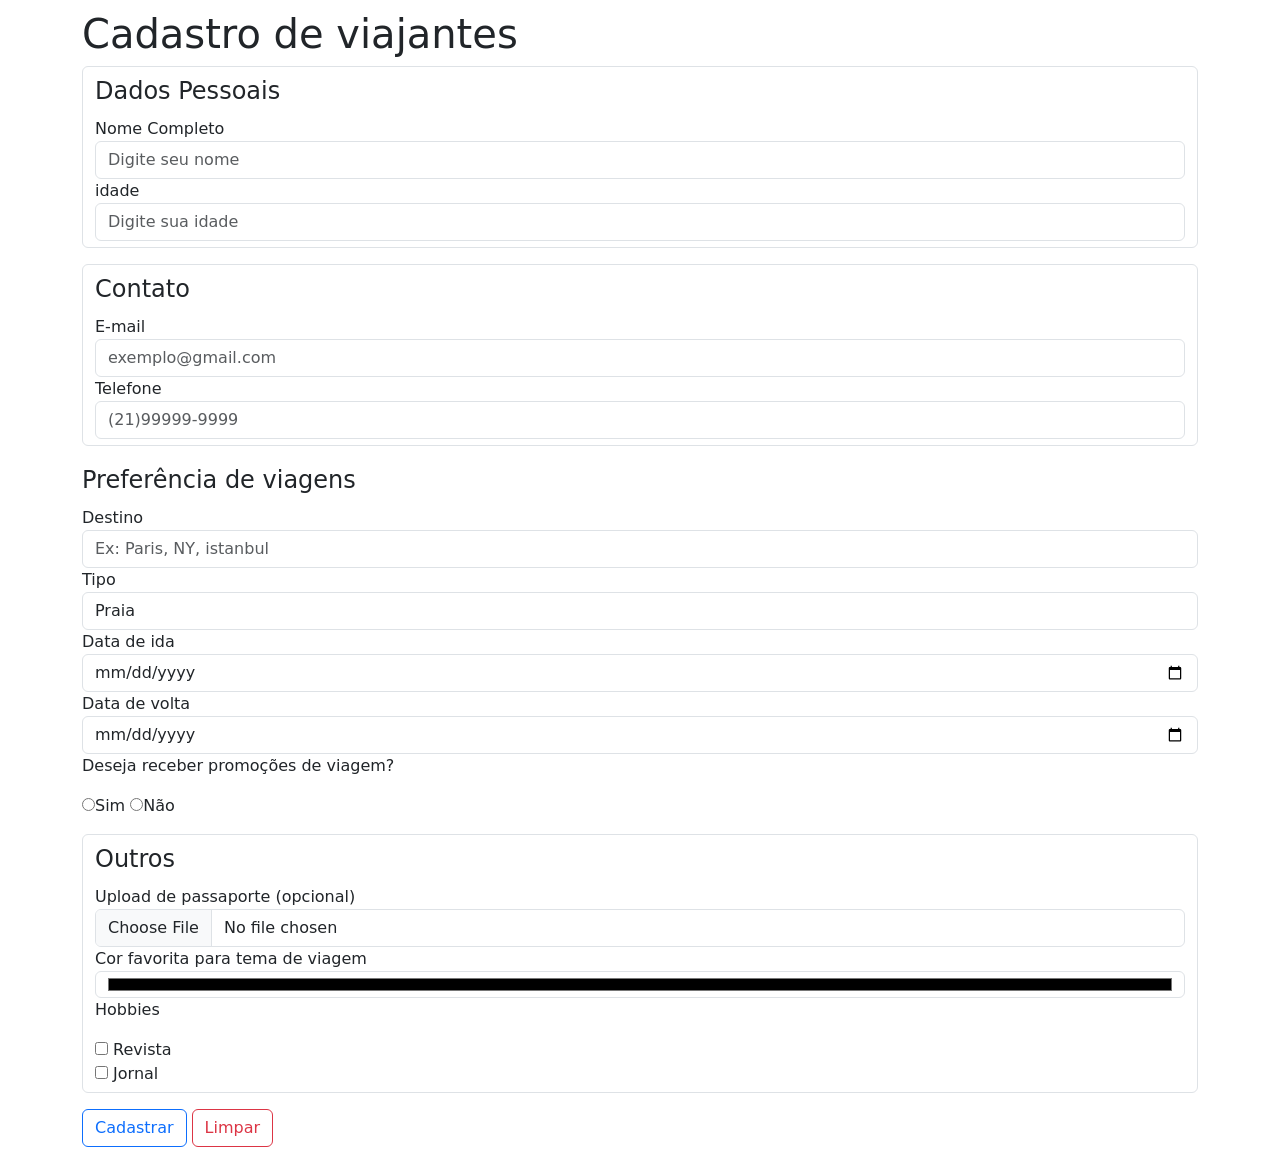
==== cadastro.html @ 94e1af5b "aula de formulario" ====
<!DOCTYPE html>
<html lang="pt-BR">

<head>
    <meta charset="UTF-8">
    <meta http-equiv="X-UA-Compatible" content="IE=edge">
    <meta name="viewport" content="width=device-width, initial-scale=1.0">
    <link rel="stylesheet" href="css/style.css">
    <link href="https://cdn.jsdelivr.net/npm/bootstrap@5.3.8/dist/css/bootstrap.min.css" rel="stylesheet"
        integrity="sha384-sRIl4kxILFvY47J16cr9ZwB07vP4J8+LH7qKQnuqkuIAvNWLzeN8tE5YBujZqJLB" crossorigin="anonymous">
    <title>Formulário de Cadastro</title>
</head>

<body class="container">
   
    <h1>Cadastro de viajantes</h1>
    <form action="#" method="post" enctype="multipart/form-data">
        <!-- Dados pessoais -->
        <fieldset class="form-control mb-3">
            <legend>Dados Pessoais</legend>
            <label for="nome">Nome Completo</label>
            <input type="text" name="nome" id="nome" placeholder="Digite seu nome"
                title="Digite seu nome completo sem abreviações" class="form-control" required>
            <label for="idade">idade</label>
            <input type="number" name="idade" id="idade" class="form-control" placeholder="Digite sua idade" onchange="verificarIdade()" required>
        </fieldset>
        <fieldset class="form-control mb-3">
            <legend>Contato</legend>
            <label for="email">E-mail</label>
            <input type="email" name="email" id="email" placeholder="exemplo@gmail.com" class="form-control" required>
            <label for="telefone">Telefone</label>
            <input type="tel" name="telefone" id="telefone" class="form-control" placeholder="(21)99999-9999"
                pattern="^\(\d{2}\1\)d{5}-\d{4}$" title="Formato:(21)99999-9999">
        </fieldset>
        <fieldset class="form control mb-3">
            <legend>Preferência de viagens</legend>
            <label for="destino">Destino</label>
            <input type="text" name="destino" id="destino" class="form-control" placeholder="Ex: Paris, NY, istanbul">
            <label for="tipo">Tipo</label>
            <select name="tipo" id="tipo" class="form-control">
                <option value="praia">Praia</option>
                <option value="aventura">Aventura</option>
                <option value="romantico">Romântico</option>
                <option value="cultural">Cultural</option>
            </select>
            <label for="dataIda">Data de ida</label>
            <input type="date" name="dataIda" id="dataIda" class="form-control">
            <label for="dataVolta">Data de volta</label>
            <input type="date" name="dataVolta" id="dataVolta" class="form-control">
            <p>Deseja receber promoções de viagem?</p>
            <input type="radio" name="promo" id="sim" value="sim"><label for="sim">Sim</label>
            <input type="radio" name="promo" id="nao" value="nao"><label for="nao">Não</label>
        </fieldset>
        <fieldset class="form-control mb-3">
            <legend>Outros</legend>
            <label for="passaporte">Upload de passaporte (opcional)</label>
            <input type="file" name="passaporte" id="passaporte" class="form-control">
            <label for="cor">Cor favorita para tema de viagem</label>
            <input type="color" name="cor" id="cor" class="form-control">
            <p>Hobbies</p>
            <input type="checkbox" name="hobbies1" id="revista">
            <label for="revista">Revista</label><br>
            <input type="checkbox" name="hobbies2" id="jornal">
            <label for="jornal">Jornal</label>

        </fieldset>

        <button type="submit" class="btn btn-outline-primary">Cadastrar</button>
        <button class="btn btn-outline-danger" type="reset">Limpar</button>
    </form>
    <script src="https://cdn.jsdelivr.net/npm/bootstrap@5.3.8/dist/js/bootstrap.bundle.min.js"
        integrity="sha384-FKyoEForCGlyvwx9Hj09JcYn3nv7wiPVlz7YYwJrWVcXK/BmnVDxM+D2scQbITxI"
        crossorigin="anonymous"></script> 
        <script src="js/script.js"></script>
</body>

</html>
---- css/style.css ----
/* resetar a página de configurações anteriores */
body{
    font-family: Arial, sans-serif; 
    margin: 0; 
    padding: 10px;
    text-align:justify;
    background-color: #f5f5f5;  
}

/* estilizar o figure */
figure {
    margin: 0;
}

/* estilizando o cabeçalho */
.header {
    text-align: center; /* centralizar o texto */
    background-color: #004080;
    color: #fff;
    padding: 20px;
}
.header img {
    display: block;
    margin: auto;
}
/* Estilizar o menu */
/* nav ul {
    padding: 0;
    background-color: #0066cc;
    margin: 0;
} 
nav ul li{
    display: inline;
    padding: 15px;
}
nav ul li a {
    color: #fff;  
    text-decoration: none;
    font-weight: bold;
}   */
/* estilizar a seção pacotes */
.pacote {
    display: inline-block;
    width: 300px;
    background-color: #fff;
    margin:15px;
    padding: 10px;
    border-radius: 10px;
    box-shadow: 5px 2px 10px rgba(0,0,0,0.2);
    vertical-align: top;
}
.pacote img{
    width: 100%;
    border-radius: 5px;
}
 
/* Configuração de classe */
.preco {
    color: #ff6600;   /* cor da fonte */
    font-size: 18px;    /* tamanho da fonte */
    font-weight: bold;  /* negrito */
}

/* estilização do rodapé */
footer {
    background-color: #004080;
    color: #fff;
    padding: 20px 0;
    margin-top: 20px;
}

.footer-container {
    display: flex;
    justify-content: space-between;
    align-items: center;
    max-width: 1200px;
    margin: 0 auto;
    padding: 0 20px;
}

.footer-container div {
    background-color: transparent;
    padding: 0 5px;
}

.footer-contato{
    flex-grow: 1; /*permite ocupar espaço e centralizar */
    text-align: center;
}

.footer-redes {
    text-align: right;
}

.footer-redes img {
    width: 24px;
    height: 24px;
    margin-left: 10px;
}

/* estilizar a parte de mídia */
#midia{
    margin: 20px;
    text-align: center;
}

#midia video, #midia audio{
    display: block;
    margin: 10px auto;
}

/* estilização do mapa */
.mapa {
    display: flex;
    flex-direction: column;
    /* deixar o titulo no topo */
    align-items: center;
    background-color: #f0f0f0;
    text-align: center;
}
.mapa h3 {
    margin-bottom: 10px;
}

/* organizar o mapa e o endereço lado a lado */
.mapa-conteudo{
    display: flex;
    flex-direction: row;
    /* manter os elementos na horizontal */
    align-items: center;
    justify-content: center;
    gap: 20px; /* espaçamento entre mapa e endereço */
    width: 100%;
}
/* estilizamdo a tabela*/
.tabela-viagens {
    width: 100%;
    border-collapse: 10px;
    margin-top: 20px;
}
.tabela-viagens th, .tabela-viagens td{
    border: 1px solid #ccc;
    padding: 10px;

}
.tabela-viagens th{
    background-color: #0077b6;
    color: #fff;
}
#tabela-precos h2{
    text-align: center;
    border-radius: 10px;
    color: #fff;
    background-color: #0077b6;
}
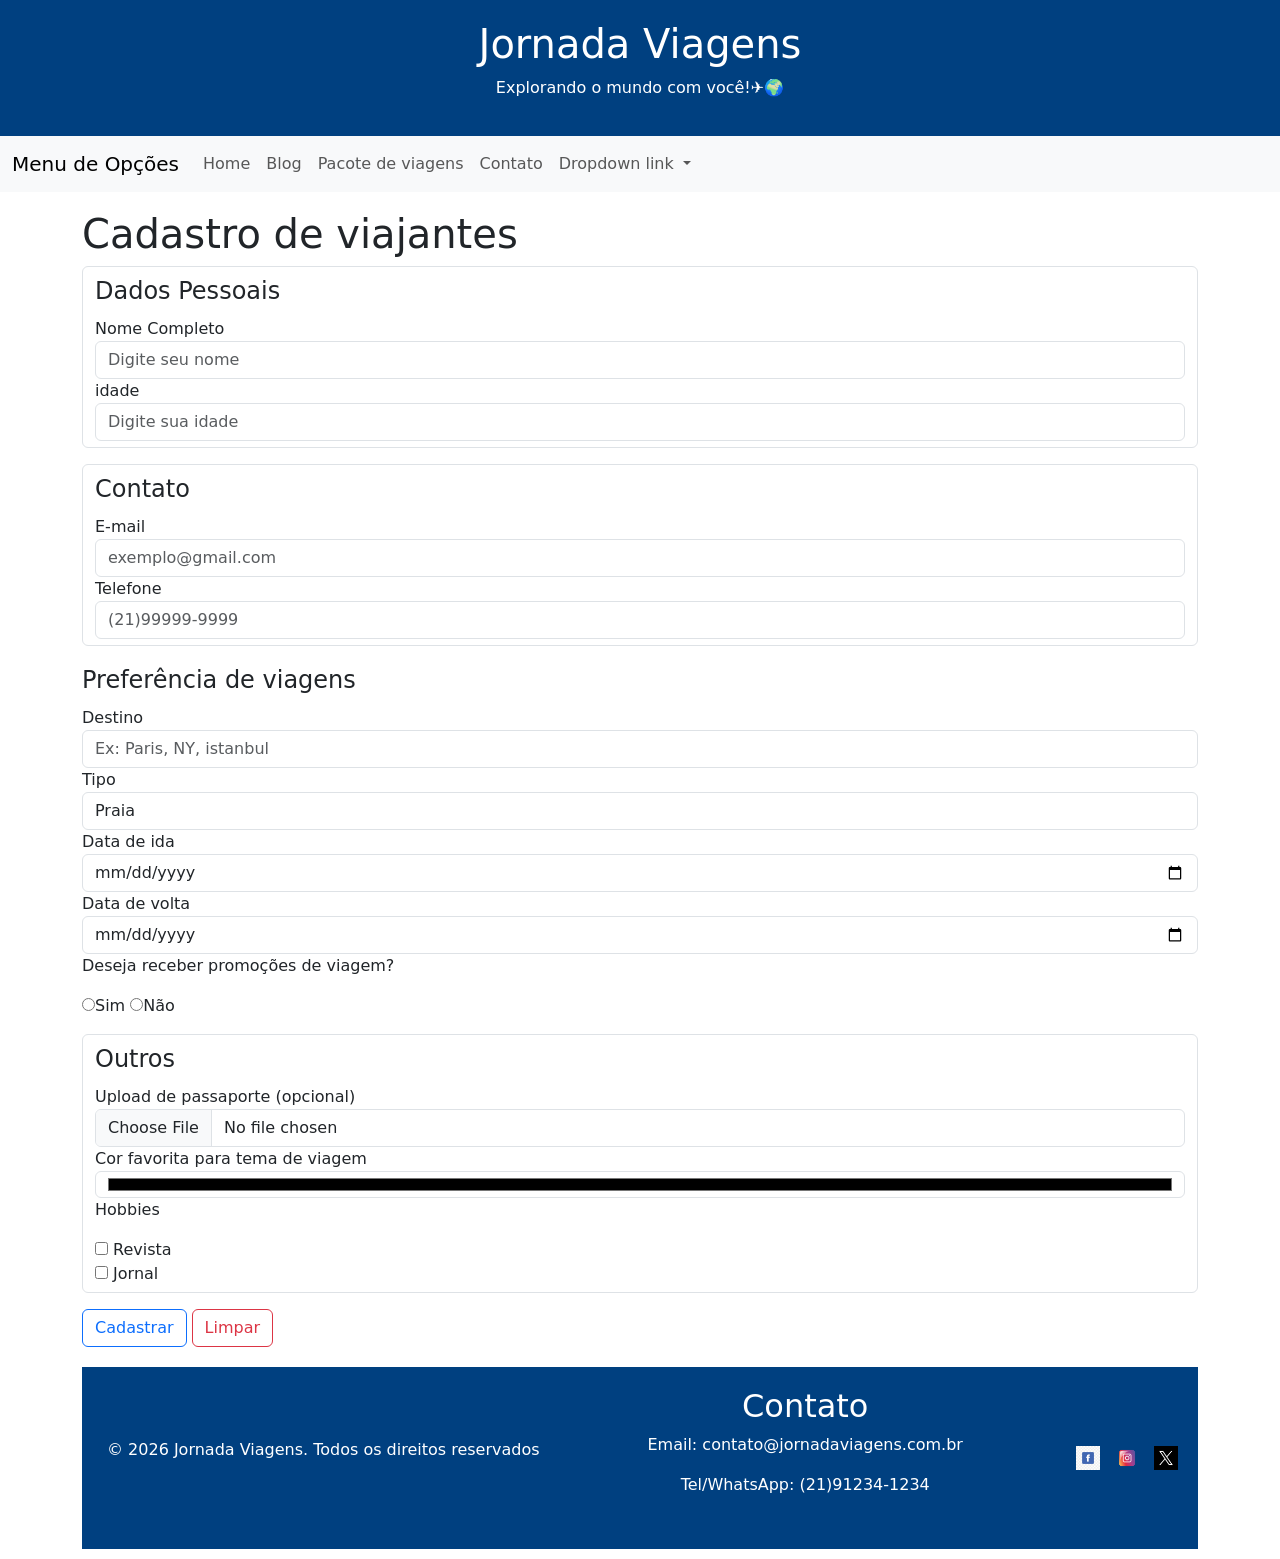
==== commit 6b919c23: "aula de formulario" ====
--- a/cadastro.html
+++ b/cadastro.html
@@ -12,66 +12,134 @@
 </head>
 
 <body class="container">
-   
-    <h1>Cadastro de viajantes</h1>
-    <form action="#" method="post" enctype="multipart/form-data">
-        <!-- Dados pessoais -->
-        <fieldset class="form-control mb-3">
-            <legend>Dados Pessoais</legend>
-            <label for="nome">Nome Completo</label>
-            <input type="text" name="nome" id="nome" placeholder="Digite seu nome"
-                title="Digite seu nome completo sem abreviações" class="form-control" required>
-            <label for="idade">idade</label>
-            <input type="number" name="idade" id="idade" class="form-control" placeholder="Digite sua idade" onchange="verificarIdade()" required>
-        </fieldset>
-        <fieldset class="form-control mb-3">
-            <legend>Contato</legend>
-            <label for="email">E-mail</label>
-            <input type="email" name="email" id="email" placeholder="exemplo@gmail.com" class="form-control" required>
-            <label for="telefone">Telefone</label>
-            <input type="tel" name="telefone" id="telefone" class="form-control" placeholder="(21)99999-9999"
-                pattern="^\(\d{2}\1\)d{5}-\d{4}$" title="Formato:(21)99999-9999">
-        </fieldset>
-        <fieldset class="form control mb-3">
-            <legend>Preferência de viagens</legend>
-            <label for="destino">Destino</label>
-            <input type="text" name="destino" id="destino" class="form-control" placeholder="Ex: Paris, NY, istanbul">
-            <label for="tipo">Tipo</label>
-            <select name="tipo" id="tipo" class="form-control">
-                <option value="praia">Praia</option>
-                <option value="aventura">Aventura</option>
-                <option value="romantico">Romântico</option>
-                <option value="cultural">Cultural</option>
-            </select>
-            <label for="dataIda">Data de ida</label>
-            <input type="date" name="dataIda" id="dataIda" class="form-control">
-            <label for="dataVolta">Data de volta</label>
-            <input type="date" name="dataVolta" id="dataVolta" class="form-control">
-            <p>Deseja receber promoções de viagem?</p>
-            <input type="radio" name="promo" id="sim" value="sim"><label for="sim">Sim</label>
-            <input type="radio" name="promo" id="nao" value="nao"><label for="nao">Não</label>
-        </fieldset>
-        <fieldset class="form-control mb-3">
-            <legend>Outros</legend>
-            <label for="passaporte">Upload de passaporte (opcional)</label>
-            <input type="file" name="passaporte" id="passaporte" class="form-control">
-            <label for="cor">Cor favorita para tema de viagem</label>
-            <input type="color" name="cor" id="cor" class="form-control">
-            <p>Hobbies</p>
-            <input type="checkbox" name="hobbies1" id="revista">
-            <label for="revista">Revista</label><br>
-            <input type="checkbox" name="hobbies2" id="jornal">
-            <label for="jornal">Jornal</label>
+    <header class="fixed-top">
+        <div class="header">
+            <h1>Jornada Viagens</h1>
+            <p>Explorando o mundo com você!✈️🌍</p>
+        </div>
 
-        </fieldset>
+        <nav class="navbar navbar-expand-lg bg-body-tertiary">
+            <div class="container-fluid">
+                <a class="navbar-brand" href="#">Menu de Opções</a>
+                <button class="navbar-toggler" type="button" data-bs-toggle="collapse"
+                    data-bs-target="#navbarNavDropdown" aria-controls="navbarNavDropdown" aria-expanded="false"
+                    aria-label="Toggle navigation">
+                    <span class="navbar-toggler-icon"></span>
+                </button>
+                <div class="collapse navbar-collapse" id="navbarNavDropdown">
+                    <ul class="navbar-nav">
+                        <li class="nav-item">
+                            <a class="nav-link" href="index.html">Home</a>
+                        </li>
+                        <li class="nav-item">
+                            <a class="nav-link" href="https://www.umviajante.com.br/" target="_blank">Blog</a>
+                        </li>
+                        <li class="nav-item">
+                            <a class="nav-link" href="pacotes.html">Pacote de viagens</a>
+                        </li>
+                        <li class="nav-item">
+                            <a class="nav-link" href="#contato">Contato</a>
+                        </li>
+                        <li class="nav-item dropdown">
+                            <a class="nav-link dropdown-toggle" href="#" role="button" data-bs-toggle="dropdown"
+                                aria-expanded="false">
+                                Dropdown link
+                            </a>
+                            <ul class="dropdown-menu">
+                                <li><a class="dropdown-item" href="#">Cadastro</a></li>
+                            </ul>
+                        </li>
+                    </ul>
+                </div>
+            </div>
+        </nav>
+    </header>
+    <main style="margin-top: 200px;">
+        <h1>Cadastro de viajantes</h1>
+        <form action="#" method="post" enctype="multipart/form-data">
+            <!-- Dados pessoais -->
+            <fieldset class="form-control mb-3">
+                <legend>Dados Pessoais</legend>
+                <label for="nome">Nome Completo</label>
+                <input type="text" name="nome" id="nome" placeholder="Digite seu nome"
+                    title="Digite seu nome completo sem abreviações" class="form-control" required>
+                <label for="idade">idade</label>
+                <input type="number" name="idade" id="idade" class="form-control" placeholder="Digite sua idade"
+                    onchange="verificarIdade()" required>
+            </fieldset>
+            <fieldset class="form-control mb-3">
+                <legend>Contato</legend>
+                <label for="email">E-mail</label>
+                <input type="email" name="email" id="email" placeholder="exemplo@gmail.com" class="form-control"
+                    required>
+                <label for="telefone">Telefone</label>
+                <input type="tel" name="telefone" id="telefone" class="form-control" placeholder="(21)99999-9999"
+                    pattern="^\(\d{2}\1\)d{5}-\d{4}$" title="Formato:(21)99999-9999">
+            </fieldset>
+            <fieldset class="form control mb-3">
+                <legend>Preferência de viagens</legend>
+                <label for="destino">Destino</label>
+                <input type="text" name="destino" id="destino" class="form-control"
+                    placeholder="Ex: Paris, NY, istanbul">
+                <label for="tipo">Tipo</label>
+                <select name="tipo" id="tipo" class="form-control">
+                    <option value="praia">Praia</option>
+                    <option value="aventura">Aventura</option>
+                    <option value="romantico">Romântico</option>
+                    <option value="cultural">Cultural</option>
+                </select>
+                <label for="dataIda">Data de ida</label>
+                <input type="date" name="dataIda" id="dataIda" class="form-control">
+                <label for="dataVolta">Data de volta</label>
+                <input type="date" name="dataVolta" id="dataVolta" class="form-control">
+                <p>Deseja receber promoções de viagem?</p>
+                <input type="radio" name="promo" id="sim" value="sim"><label for="sim">Sim</label>
+                <input type="radio" name="promo" id="nao" value="nao"><label for="nao">Não</label>
+            </fieldset>
+            <fieldset class="form-control mb-3">
+                <legend>Outros</legend>
+                <label for="passaporte">Upload de passaporte (opcional)</label>
+                <input type="file" name="passaporte" id="passaporte" class="form-control">
+                <label for="cor">Cor favorita para tema de viagem</label>
+                <input type="color" name="cor" id="cor" class="form-control">
+                <p>Hobbies</p>
+                <input type="checkbox" name="hobbies1" id="revista">
+                <label for="revista">Revista</label><br>
+                <input type="checkbox" name="hobbies2" id="jornal">
+                <label for="jornal">Jornal</label>
 
-        <button type="submit" class="btn btn-outline-primary">Cadastrar</button>
-        <button class="btn btn-outline-danger" type="reset">Limpar</button>
-    </form>
+            </fieldset>
+
+            <button type="submit" class="btn btn-outline-primary">Cadastrar</button>
+            <button class="btn btn-outline-danger" type="reset">Limpar</button>
+        </form>
+    </main>
+    <footer>
+        <!-- rodapé da página -->
+        <div class="footer-container">
+            <div class="footer-copy">
+                <p>&copy; 2026 Jornada Viagens. Todos os direitos reservados</p>
+            </div>
+            <!-- criar uma ancora de link -->
+            <a name="contato"></a>
+            <address class="footer-contato">
+                <h2>Contato</h2>
+                <p>Email: contato@jornadaviagens.com.br
+                <p>Tel/WhatsApp: (21)91234-1234
+            </address>
+            <nav class="footer-redes" aria-label="Redes Sociais">
+                <a href="https://pt-br.facebook.com/" target="_blank" aria-label="facebook"><img
+                        src="img/facebook-icon.png"></a>
+                <a href="https://www.instagram.com/" target="_blank" aria-label="instagram"><img
+                        src="img/instagram-icon.png"></a>
+                <a href="https://x.com/" target="_blank" aria-label="x"><img src="img/x-icon.avif"></a>
+            </nav>
+        </div>
+    </footer>
     <script src="https://cdn.jsdelivr.net/npm/bootstrap@5.3.8/dist/js/bootstrap.bundle.min.js"
         integrity="sha384-FKyoEForCGlyvwx9Hj09JcYn3nv7wiPVlz7YYwJrWVcXK/BmnVDxM+D2scQbITxI"
-        crossorigin="anonymous"></script> 
-        <script src="js/script.js"></script>
+        crossorigin="anonymous"></script>
+    <script src="js/script.js"></script>
 </body>
 
 </html>
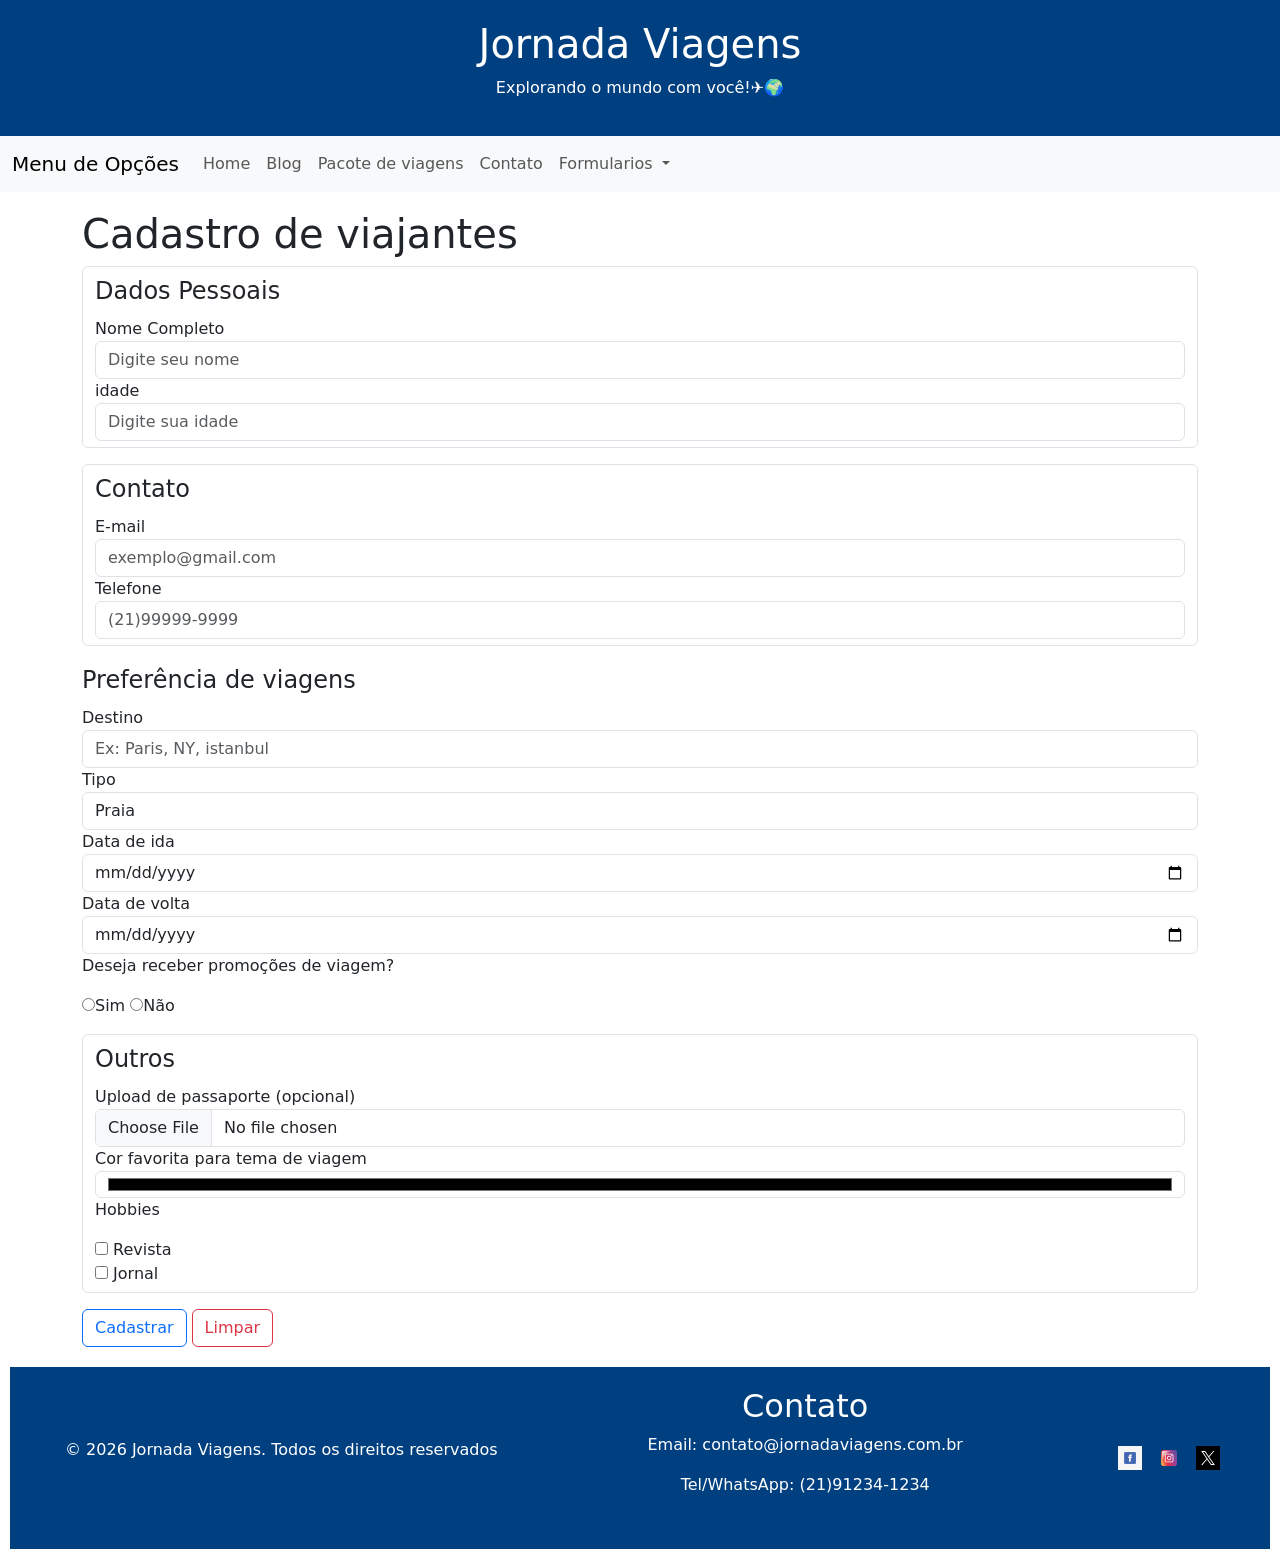
==== commit 6833d345: "atualização de hj" ====
--- a/cadastro.html
+++ b/cadastro.html
@@ -8,10 +8,11 @@
     <link rel="stylesheet" href="css/style.css">
     <link href="https://cdn.jsdelivr.net/npm/bootstrap@5.3.8/dist/css/bootstrap.min.css" rel="stylesheet"
         integrity="sha384-sRIl4kxILFvY47J16cr9ZwB07vP4J8+LH7qKQnuqkuIAvNWLzeN8tE5YBujZqJLB" crossorigin="anonymous">
+        <link rel="icon" href="img/logo.png">
     <title>Formulário de Cadastro</title>
 </head>
 
-<body class="container">
+<body>
     <header class="fixed-top">
         <div class="header">
             <h1>Jornada Viagens</h1>
@@ -43,7 +44,7 @@
                         <li class="nav-item dropdown">
                             <a class="nav-link dropdown-toggle" href="#" role="button" data-bs-toggle="dropdown"
                                 aria-expanded="false">
-                                Dropdown link
+                                Formularios
                             </a>
                             <ul class="dropdown-menu">
                                 <li><a class="dropdown-item" href="#">Cadastro</a></li>
@@ -54,9 +55,9 @@
             </div>
         </nav>
     </header>
-    <main style="margin-top: 200px;">
+    <main style="margin-top: 200px;"  class="container">
         <h1>Cadastro de viajantes</h1>
-        <form action="#" method="post" enctype="multipart/form-data">
+        <form action="#" onsubmit="enviarFormulario(event)" method="get" enctype="multipart/form-data">
             <!-- Dados pessoais -->
             <fieldset class="form-control mb-3">
                 <legend>Dados Pessoais</legend>
@@ -113,6 +114,7 @@
             <button type="submit" class="btn btn-outline-primary">Cadastrar</button>
             <button class="btn btn-outline-danger" type="reset">Limpar</button>
         </form>
+        <div id="resultado"></div>
     </main>
     <footer>
         <!-- rodapé da página -->
--- a/css/style.css
+++ b/css/style.css
@@ -97,7 +97,6 @@
     height: 24px;
     margin-left: 10px;
 }
-
 /* estilizar a parte de mídia */
 #midia{
     margin: 20px;
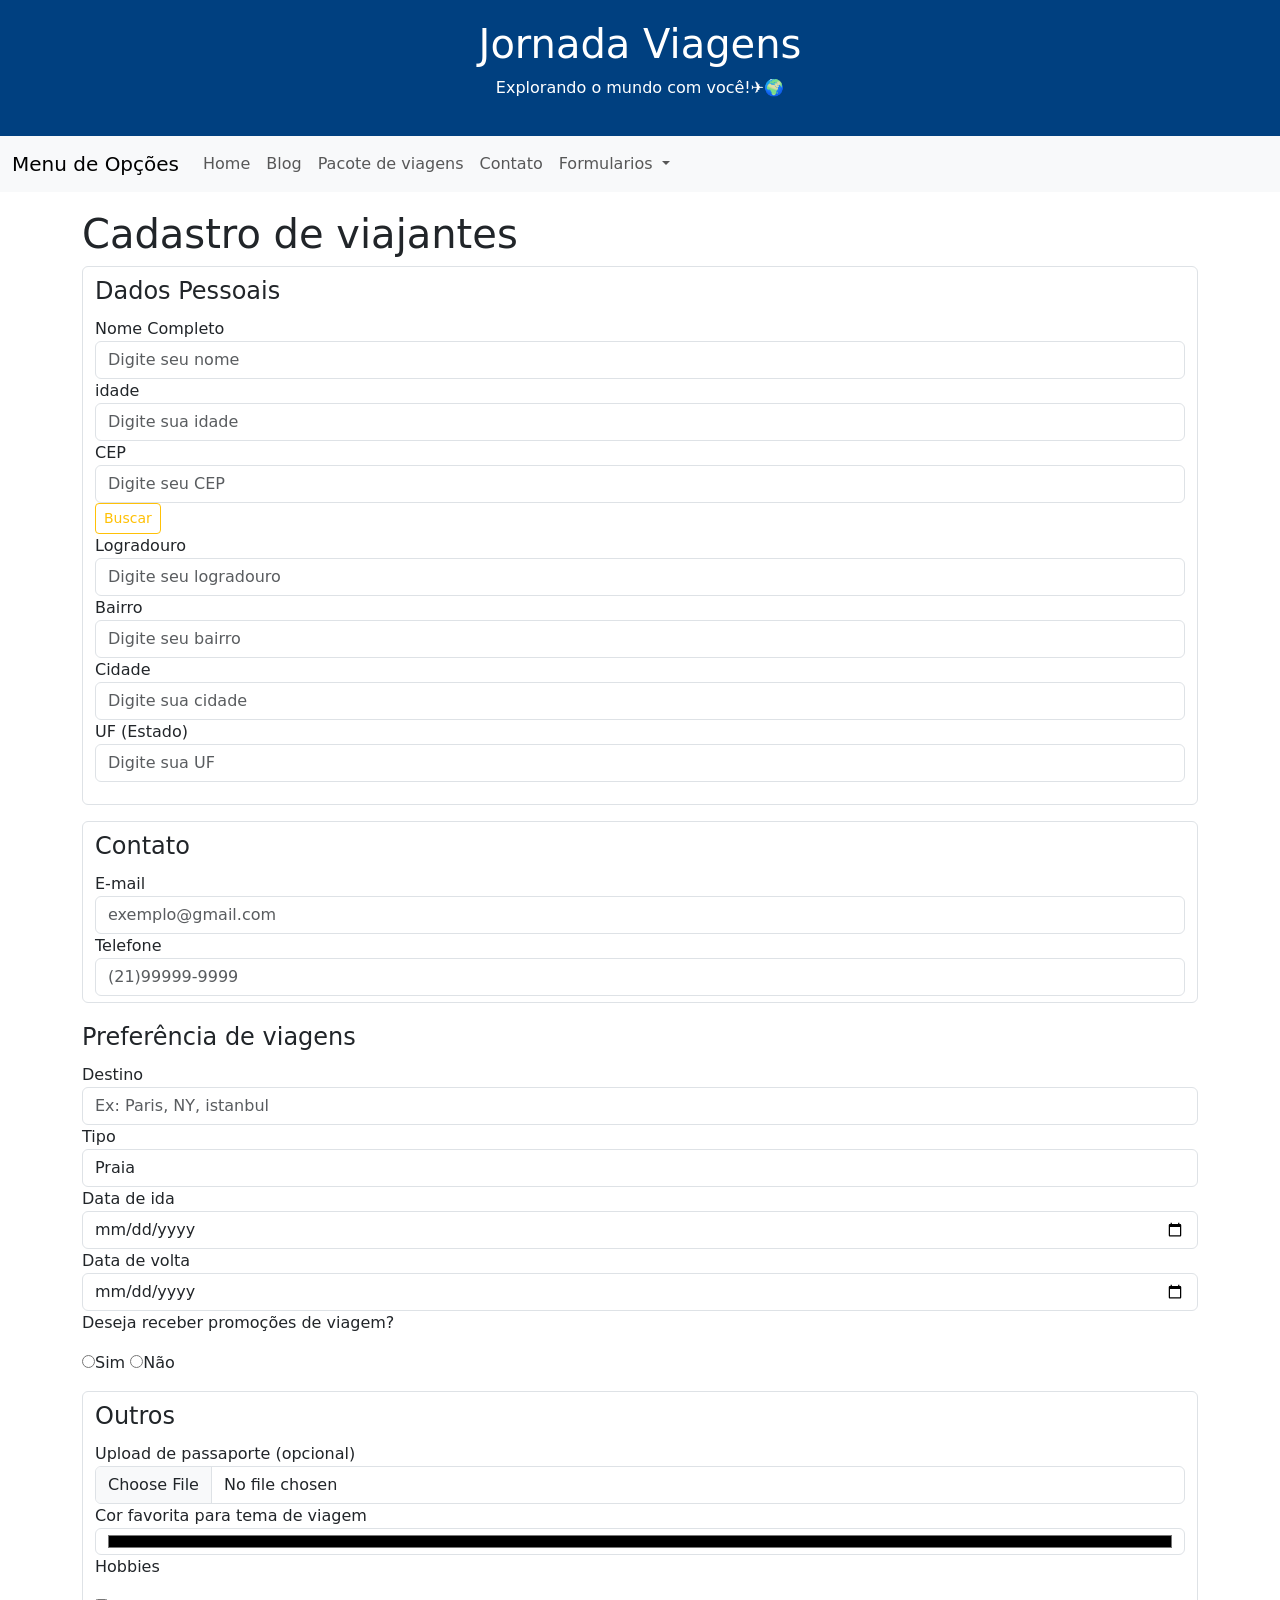
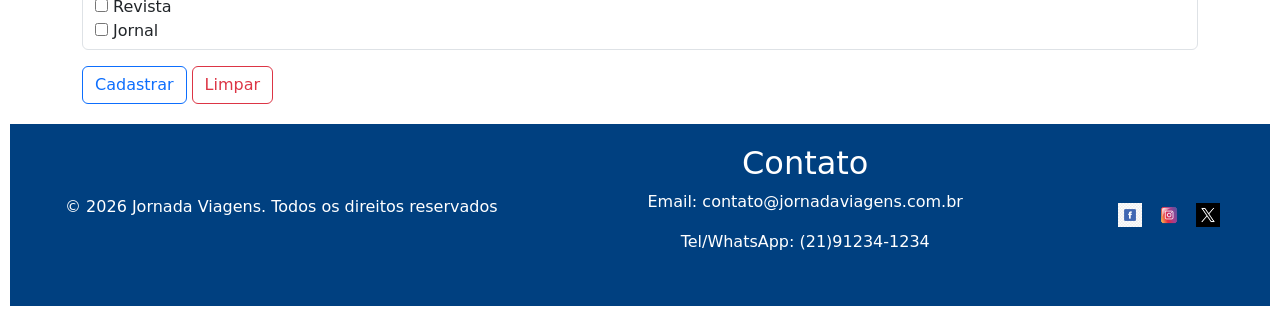
==== commit c5f30035: "back-end via cep" ====
--- a/cadastro.html
+++ b/cadastro.html
@@ -8,7 +8,7 @@
     <link rel="stylesheet" href="css/style.css">
     <link href="https://cdn.jsdelivr.net/npm/bootstrap@5.3.8/dist/css/bootstrap.min.css" rel="stylesheet"
         integrity="sha384-sRIl4kxILFvY47J16cr9ZwB07vP4J8+LH7qKQnuqkuIAvNWLzeN8tE5YBujZqJLB" crossorigin="anonymous">
-        <link rel="icon" href="img/logo.png">
+    <link rel="icon" href="img/logo.png">
     <title>Formulário de Cadastro</title>
 </head>
 
@@ -55,7 +55,7 @@
             </div>
         </nav>
     </header>
-    <main style="margin-top: 200px;"  class="container">
+    <main style="margin-top: 200px;" class="container">
         <h1>Cadastro de viajantes</h1>
         <form action="#" onsubmit="enviarFormulario(event)" method="get" enctype="multipart/form-data">
             <!-- Dados pessoais -->
@@ -67,6 +67,29 @@
                 <label for="idade">idade</label>
                 <input type="number" name="idade" id="idade" class="form-control" placeholder="Digite sua idade"
                     onchange="verificarIdade()" required>
+
+                <label for="cep">CEP</label>
+                <input type="text" name="cep" id="cep" title="Digite seu cep" placeholder="Digite seu CEP"
+                    class="form-control" required>
+                    <button type="button" onclick="buscarCep()" class="btn btn-outline-warning btn-sm">Buscar</button>
+                    <br>
+
+                <label for="logradouro">Logradouro</label>
+                <input type="text" name="logradouro" id="logradouro" title="Digite seu logradouro"
+                    placeholder="Digite seu logradouro" class="form-control" required>
+
+                <label for="bairro">Bairro</label>
+                <input type="text" name="bairro" id="bairro" title="Digite seu bairro" placeholder="Digite seu bairro"
+                    class="form-control" required>
+
+                <label for="cidade">Cidade</label>
+                <input type="text" name="cidade" id="cidade" title="Digite sua cidade" placeholder="Digite sua cidade"
+                    class="form-control" required>
+
+                <label for="uf">UF (Estado)</label>
+                <input type="text" name="uf" id="uf" title="Digite sua UF" placeholder="Digite sua UF"
+                    class="form-control" required>
+                    <p class="paragrafo" id="mensagem"></p>
             </fieldset>
             <fieldset class="form-control mb-3">
                 <legend>Contato</legend>
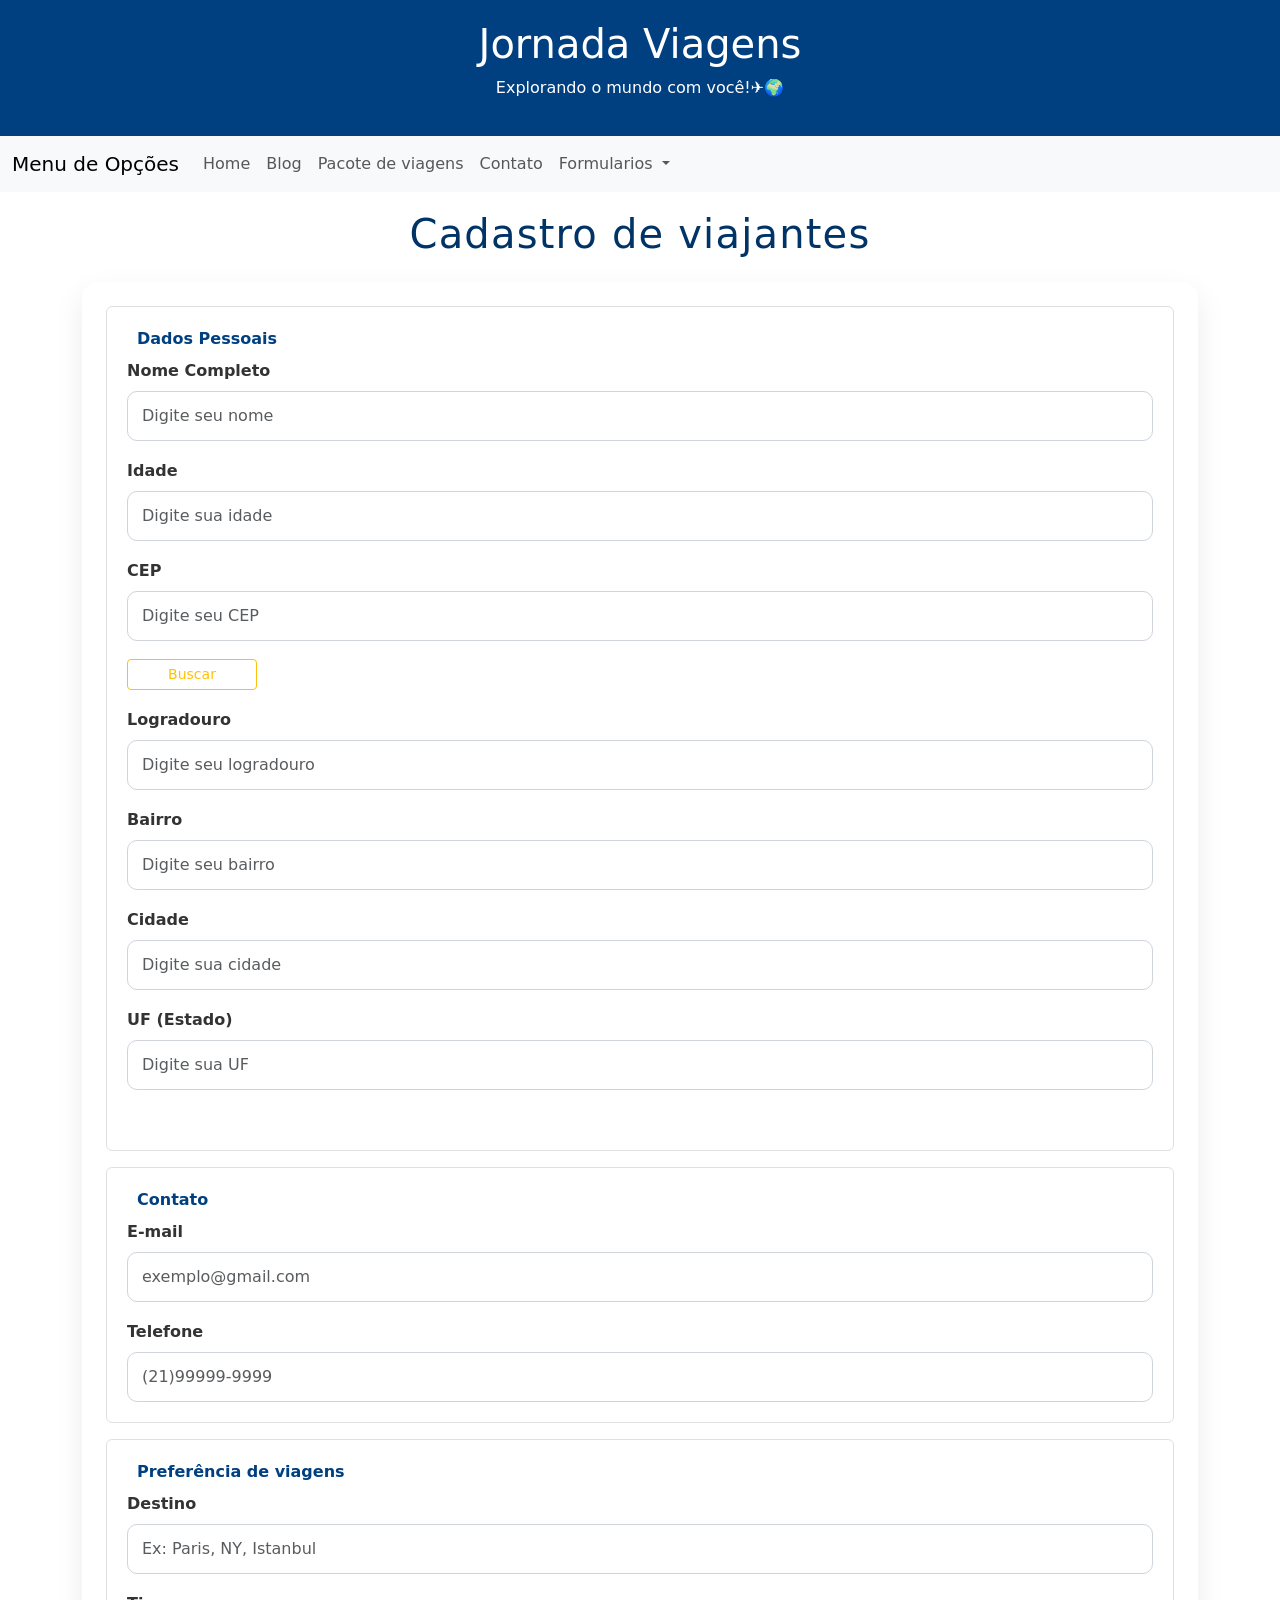
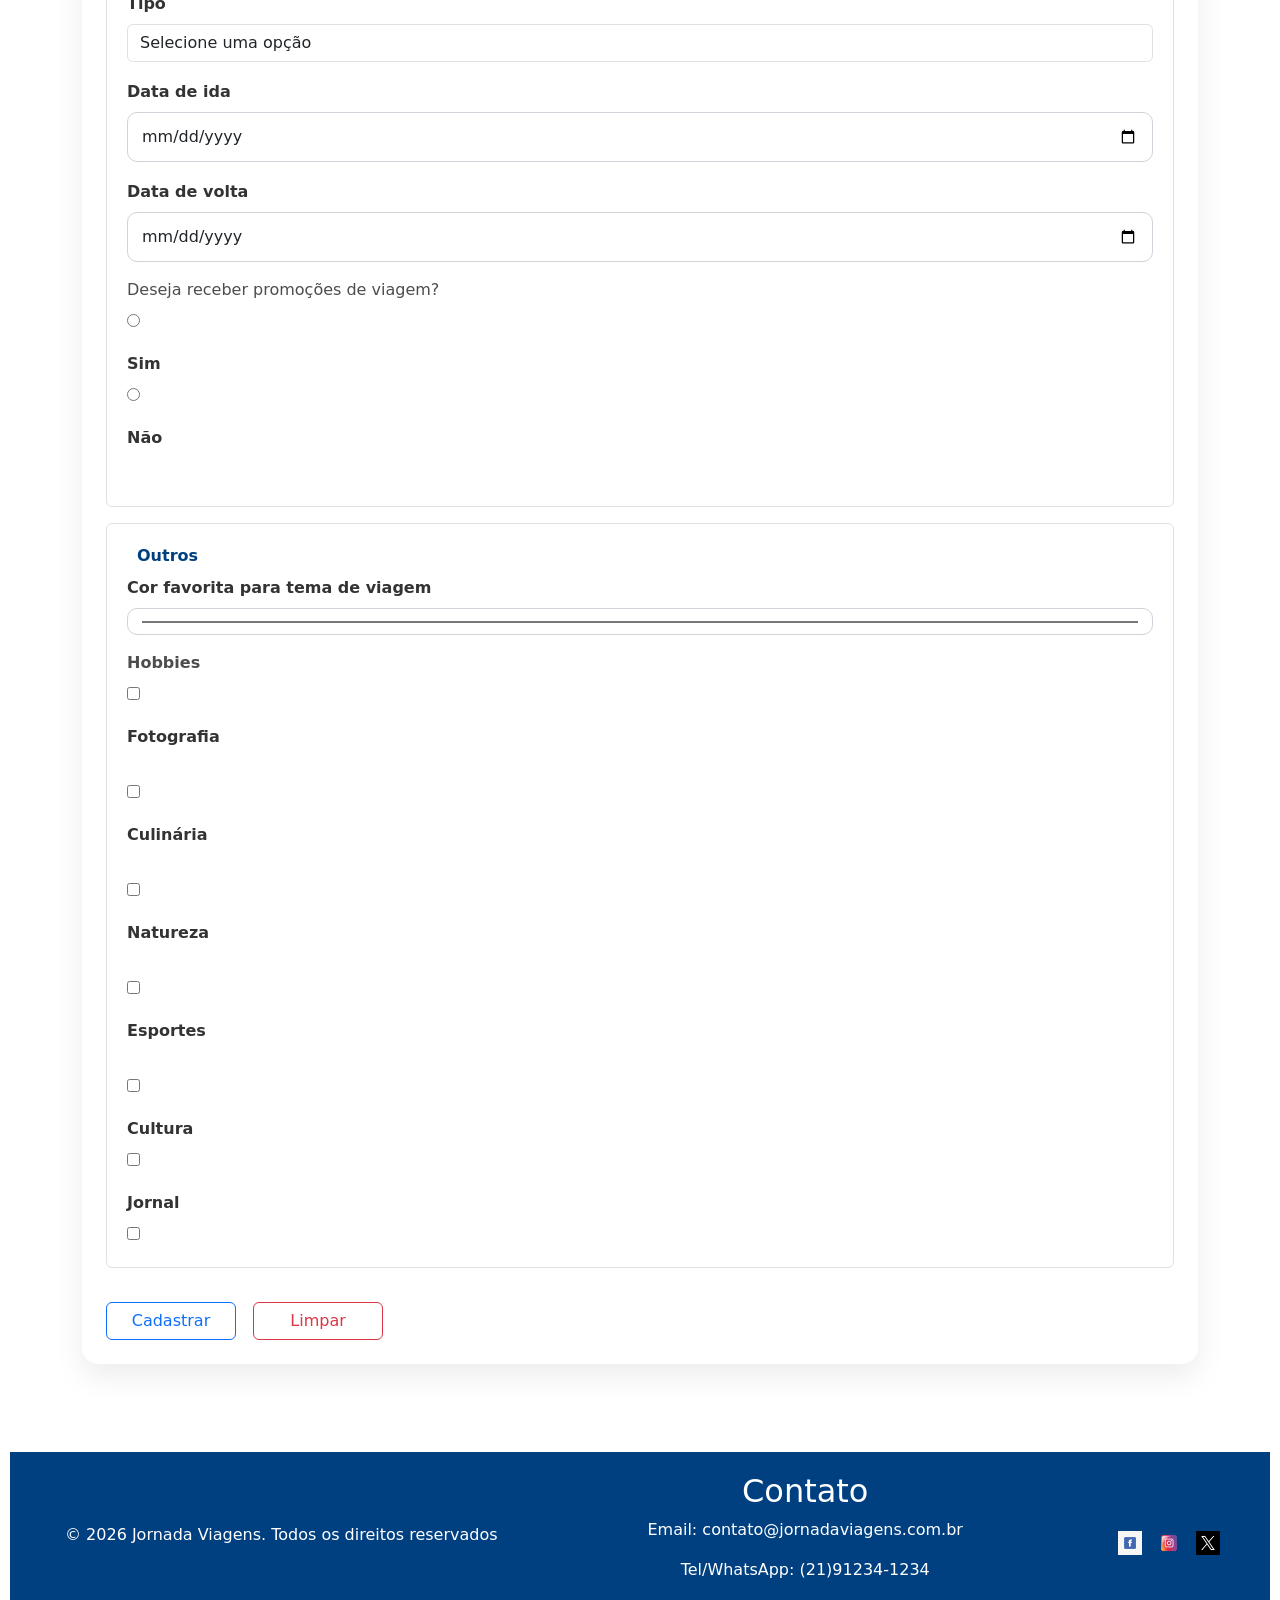
==== commit 5f620d5e: "Adicionado o carrosel" ====
--- a/cadastro.html
+++ b/cadastro.html
@@ -55,7 +55,7 @@
             </div>
         </nav>
     </header>
-    <main style="margin-top: 200px;" class="container">
+    <main class="container main-content">
         <h1>Cadastro de viajantes</h1>
         <form action="#" onsubmit="enviarFormulario(event)" method="get" enctype="multipart/form-data">
             <!-- Dados pessoais -->
@@ -64,15 +64,15 @@
                 <label for="nome">Nome Completo</label>
                 <input type="text" name="nome" id="nome" placeholder="Digite seu nome"
                     title="Digite seu nome completo sem abreviações" class="form-control" required>
-                <label for="idade">idade</label>
+                <label for="idade">Idade</label>
                 <input type="number" name="idade" id="idade" class="form-control" placeholder="Digite sua idade"
                     onchange="verificarIdade()" required>
 
                 <label for="cep">CEP</label>
                 <input type="text" name="cep" id="cep" title="Digite seu cep" placeholder="Digite seu CEP"
                     class="form-control" required>
-                    <button type="button" onclick="buscarCep()" class="btn btn-outline-warning btn-sm">Buscar</button>
-                    <br>
+                <button type="button" onclick="buscarCep()" class="btn btn-outline-warning btn-sm">Buscar</button>
+                <br>
 
                 <label for="logradouro">Logradouro</label>
                 <input type="text" name="logradouro" id="logradouro" title="Digite seu logradouro"
@@ -89,7 +89,7 @@
                 <label for="uf">UF (Estado)</label>
                 <input type="text" name="uf" id="uf" title="Digite sua UF" placeholder="Digite sua UF"
                     class="form-control" required>
-                    <p class="paragrafo" id="mensagem"></p>
+                <p class="paragrafo" id="mensagem"></p>
             </fieldset>
             <fieldset class="form-control mb-3">
                 <legend>Contato</legend>
@@ -98,39 +98,52 @@
                     required>
                 <label for="telefone">Telefone</label>
                 <input type="tel" name="telefone" id="telefone" class="form-control" placeholder="(21)99999-9999"
-                    pattern="^\(\d{2}\1\)d{5}-\d{4}$" title="Formato:(21)99999-9999">
+                    pattern="\(\d{2}\)9\d{4}-\d{4}" title="Formato:(21)99999-9999" required>
             </fieldset>
-            <fieldset class="form control mb-3">
+            <fieldset class="form-control mb-3">
                 <legend>Preferência de viagens</legend>
                 <label for="destino">Destino</label>
                 <input type="text" name="destino" id="destino" class="form-control"
-                    placeholder="Ex: Paris, NY, istanbul">
+                    placeholder="Ex: Paris, NY, Istanbul" required>
                 <label for="tipo">Tipo</label>
-                <select name="tipo" id="tipo" class="form-control">
+                <select name="tipo" id="tipo" class="form-control" required>
+                    <option value="">Selecione uma opção</option>
                     <option value="praia">Praia</option>
                     <option value="aventura">Aventura</option>
                     <option value="romantico">Romântico</option>
                     <option value="cultural">Cultural</option>
                 </select>
                 <label for="dataIda">Data de ida</label>
-                <input type="date" name="dataIda" id="dataIda" class="form-control">
+                <input type="date" name="dataIda" id="dataIda" class="form-control" required>
                 <label for="dataVolta">Data de volta</label>
-                <input type="date" name="dataVolta" id="dataVolta" class="form-control">
+                <input type="date" name="dataVolta" id="dataVolta" class="form-control" required>
                 <p>Deseja receber promoções de viagem?</p>
-                <input type="radio" name="promo" id="sim" value="sim"><label for="sim">Sim</label>
-                <input type="radio" name="promo" id="nao" value="nao"><label for="nao">Não</label>
+                <input type="radio" name="promo" id="sim" value="sim" required>
+                <label for="sim">Sim</label>
+                <input type="radio" name="promo" id="nao" value="nao" required>
+                <label for="nao">Não</label>
+
+
+                <p class="text-danger small" id="erroData"></p>
             </fieldset>
             <fieldset class="form-control mb-3">
                 <legend>Outros</legend>
-                <label for="passaporte">Upload de passaporte (opcional)</label>
-                <input type="file" name="passaporte" id="passaporte" class="form-control">
                 <label for="cor">Cor favorita para tema de viagem</label>
                 <input type="color" name="cor" id="cor" class="form-control">
-                <p>Hobbies</p>
-                <input type="checkbox" name="hobbies1" id="revista">
-                <label for="revista">Revista</label><br>
+                <p><strong>Hobbies</strong></p>
+                <input type="checkbox" name="hobbies" id="fotografia" value="fotografia">
+                <label for="fotografia">Fotografia</label><br>
+                <input type="checkbox" name="hobbies" id="culinaria" value="culinaria">
+                <label for="culinaria">Culinária</label><br>
+                <input type="checkbox" name="hobbies" id="natureza" value="natureza">
+                <label for="natureza">Natureza</label><br>
+                <input type="checkbox" name="hobbies" id="esportes" value="esportes">
+                <label for="esportes">Esportes</label><br>
+                <input type="checkbox" name="hobbies" id="cultura" value="cultura">
+                <label for="cultura">Cultura</label>
                 <input type="checkbox" name="hobbies2" id="jornal">
                 <label for="jornal">Jornal</label>
+                <input type="checkbox" name="hobbies2" id="leitura">
 
             </fieldset>
 
--- a/css/style.css
+++ b/css/style.css
@@ -1,10 +1,148 @@
 /* resetar a página de configurações anteriores */
-body{
-    font-family: Arial, sans-serif; 
-    margin: 0; 
+.center {
+    text-align: center;
+}
+body {
+    font-family: Arial, sans-serif;
+    margin: 0;
     padding: 10px;
-    text-align:justify;
-    background-color: #f5f5f5;  
+    text-align: justify;
+    background-color: #f5f5f5;
+}
+
+/* Estilos do Formulário */
+form {
+    background-color: white;
+    border-radius: 16px;
+    padding: 24px;
+    box-shadow: 0 12px 30px rgba(0, 0, 0, 0.08);
+}
+
+main.main-content {
+    margin-top: 200px;
+    padding-bottom: 40px;
+}
+
+main.main-content h1 {
+    margin-bottom: 24px;
+    color: #003366;
+    text-align: center;
+    letter-spacing: 0.03em;
+}
+
+form label {
+    display: block;
+    margin: 18px 0 8px;
+    font-weight: 600;
+    color: #333;
+}
+
+form input[type="text"],
+form input[type="number"],
+form input[type="email"],
+form input[type="tel"],
+form input[type="date"],
+form input[type="color"],
+form select {
+    width: 100%;
+    padding: 12px 14px;
+    border: 1px solid #ced4da;
+    border-radius: 10px;
+    background-color: #fff;
+    transition: border-color 0.2s ease, box-shadow 0.2s ease;
+}
+
+form input:focus,
+form select:focus {
+    border-color: #4f7cff;
+    box-shadow: 0 0 0 0.12rem rgba(79, 124, 255, 0.25);
+    outline: none;
+}
+
+fieldset {
+    border: 1px solid #e0e0e0 !important;
+    border-radius: 12px;
+    padding: 20px !important;
+    margin-bottom: 24px !important;
+    background-color: #fbfbfd;
+}
+
+fieldset legend {
+    font-size: 1rem;
+    font-weight: 700;
+    color: #004080;
+    padding: 0 10px;
+    width: auto;
+}
+
+form p {
+    margin: 16px 0 8px;
+    color: #4d4d4d;
+}
+
+form input[type="radio"],
+form input[type="checkbox"] {
+    margin-right: 8px;
+}
+
+form .btn {
+    min-width: 130px;
+    margin-right: 12px;
+    margin-top: 18px;
+}
+
+#resultado {
+    margin-top: 28px;
+}
+
+
+
+/* Mensagens de erro e sucesso */
+#mensagem {
+    margin: 10px 0;
+    padding: 10px;
+    border-radius: 4px;
+    font-weight: 600;
+    animation: fadeIn 0.3s ease;
+}
+
+#erroData {
+    margin: 10px 0;
+    padding: 8px;
+    border-radius: 4px;
+    font-weight: 500;
+    animation: fadeIn 0.3s ease;
+}
+
+@keyframes fadeIn {
+    from {
+        opacity: 0;
+        transform: translateY(-5px);
+    }
+
+    to {
+        opacity: 1;
+        transform: translateY(0);
+    }
+}
+
+/* Card de resultado */
+.card {
+    border-radius: 8px;
+    box-shadow: 0 2px 12px rgba(0, 0, 0, 0.15);
+    animation: slideIn 0.4s ease;
+}
+
+@keyframes slideIn {
+    from {
+        opacity: 0;
+        transform: translateY(20px);
+    }
+
+    to {
+        opacity: 1;
+        transform: translateY(0);
+    }
 }
 
 /* estilizar o figure */
@@ -14,15 +152,18 @@
 
 /* estilizando o cabeçalho */
 .header {
-    text-align: center; /* centralizar o texto */
+    text-align: center;
+    /* centralizar o texto */
     background-color: #004080;
     color: #fff;
     padding: 20px;
 }
+
 .header img {
     display: block;
     margin: auto;
 }
+
 /* Estilizar o menu */
 /* nav ul {
     padding: 0;
@@ -37,9 +178,9 @@
     color: #fff;  
     text-decoration: none;
     font-weight: bold;
-}   */
+}   */ 
 /* estilizar a seção pacotes */
-.pacote {
+/* .pacote {
     display: inline-block;
     width: 300px;
     background-color: #fff;
@@ -47,18 +188,23 @@
     padding: 10px;
     border-radius: 10px;
     box-shadow: 5px 2px 10px rgba(0,0,0,0.2);
-    vertical-align: top;
 }
 .pacote img{
     width: 100%;
     border-radius: 5px;
-}
- 
+}     */
 /* Configuração de classe */
 .preco {
-    color: #ff6600;   /* cor da fonte */
-    font-size: 18px;    /* tamanho da fonte */
-    font-weight: bold;  /* negrito */
+    color: #ee5c22;
+    /* cor da fonte */
+    font-size: 15px;
+    /* tamanho da fonte */
+    font-weight: bold;
+    /* negrito */
+}
+.carousel-container {
+    width: 600px;       /* ou 50%, ou max-width */
+    margin: 0 auto;     /* centraliza */
 }
 
 /* estilização do rodapé */
@@ -83,8 +229,9 @@
     padding: 0 5px;
 }
 
-.footer-contato{
-    flex-grow: 1; /*permite ocupar espaço e centralizar */
+.footer-contato {
+    flex-grow: 1;
+    /*permite ocupar espaço e centralizar */
     text-align: center;
 }
 
@@ -97,13 +244,15 @@
     height: 24px;
     margin-left: 10px;
 }
+
 /* estilizar a parte de mídia */
-#midia{
+#midia {
     margin: 20px;
     text-align: center;
 }
 
-#midia video, #midia audio{
+#midia video,
+#midia audio {
     display: block;
     margin: 10px auto;
 }
@@ -117,36 +266,43 @@
     background-color: #f0f0f0;
     text-align: center;
 }
+
 .mapa h3 {
     margin-bottom: 10px;
 }
 
 /* organizar o mapa e o endereço lado a lado */
-.mapa-conteudo{
+.mapa-conteudo {
     display: flex;
     flex-direction: row;
     /* manter os elementos na horizontal */
     align-items: center;
     justify-content: center;
-    gap: 20px; /* espaçamento entre mapa e endereço */
+    gap: 20px;
+    /* espaçamento entre mapa e endereço */
     width: 100%;
 }
+
 /* estilizamdo a tabela*/
 .tabela-viagens {
     width: 100%;
     border-collapse: 10px;
     margin-top: 20px;
 }
-.tabela-viagens th, .tabela-viagens td{
+
+.tabela-viagens th,
+.tabela-viagens td {
     border: 1px solid #ccc;
     padding: 10px;
 
 }
-.tabela-viagens th{
+
+.tabela-viagens th {
     background-color: #0077b6;
     color: #fff;
 }
-#tabela-precos h2{
+
+#tabela-precos h2 {
     text-align: center;
     border-radius: 10px;
     color: #fff;
